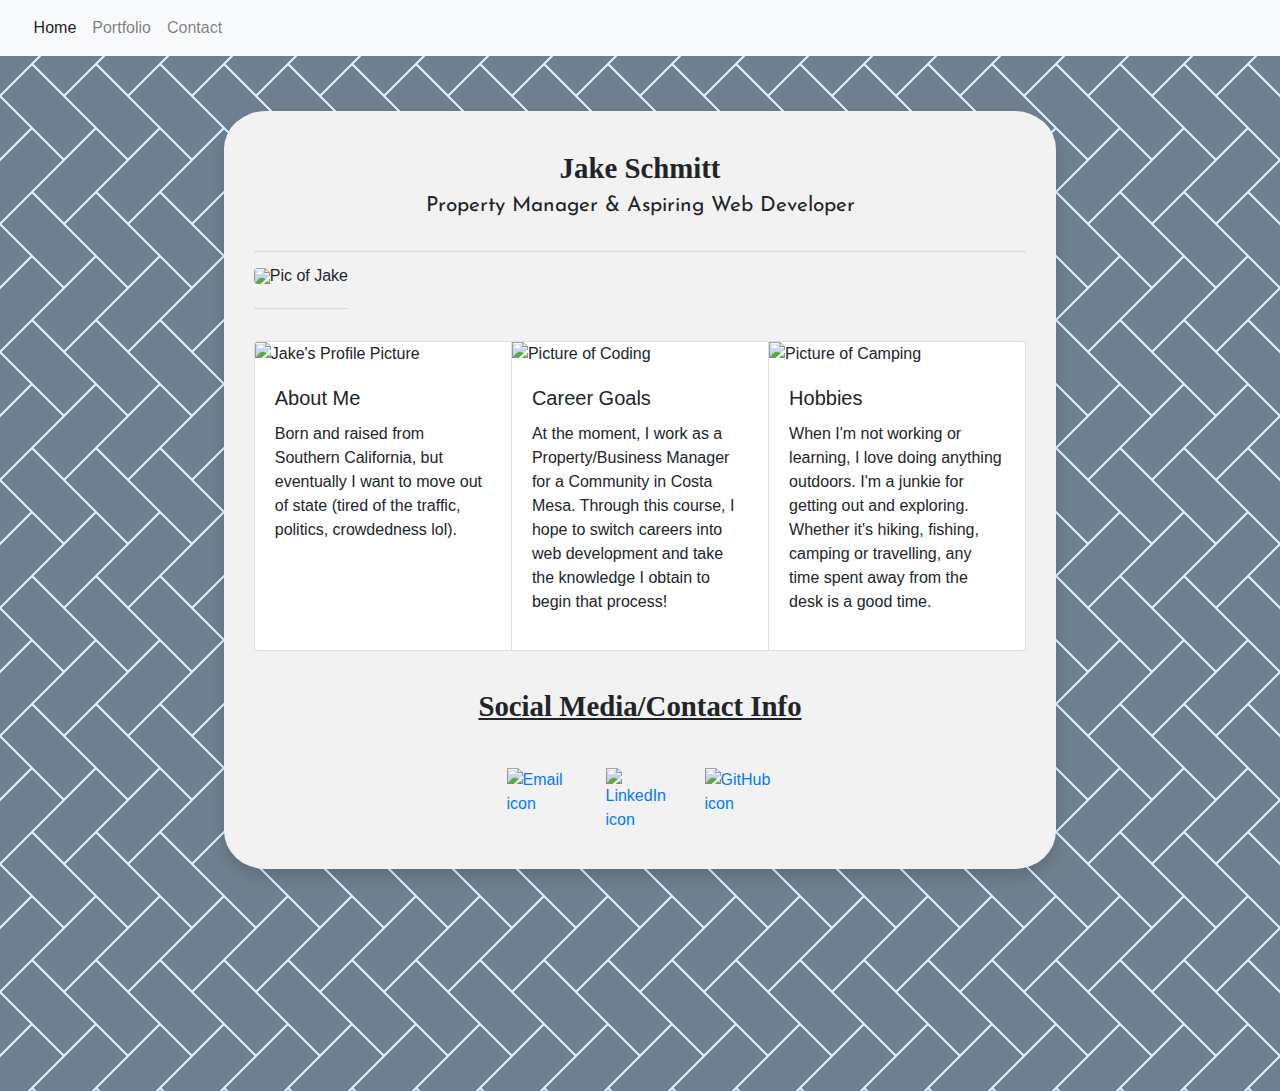
==== index.html @ bd6c213c "first commit" ====
<!doctype html>
<html lang="en">
  <head>
    <!-- Required meta tags -->
    <meta charset="utf-8">
    <meta name="viewport" content="width=device-width, initial-scale=1, shrink-to-fit=no">

    <!-- Bootstrap CSS -->
    <link rel="stylesheet" href="https://stackpath.bootstrapcdn.com/bootstrap/4.5.2/css/bootstrap.min.css" integrity="sha384-JcKb8q3iqJ61gNV9KGb8thSsNjpSL0n8PARn9HuZOnIxN0hoP+VmmDGMN5t9UJ0Z" crossorigin="anonymous">

    <!-- Custom CSS -->
    <link rel="stylesheet" href="style.css">
    <title>Jake Schmitt</title>

    <!-- Google Fonts -->
    <link href="https://fonts.googleapis.com/css2?family=Anton&display=swap" rel="stylesheet">
    <link href="https://fonts.googleapis.com/css2?family=Josefin+Sans:ital,wght@1,500&display=swap" rel="stylesheet">

  </head>
  <body>
    
    <!-- Navbar -->
    <nav class="navbar navbar-expand-lg navbar-light bg-light">
        <button class="navbar-toggler" type="button" data-toggle="collapse" data-target="#navbarNavAltMarkup" aria-controls="navbarNavAltMarkup" aria-expanded="false" aria-label="Toggle navigation">
            <span class="navbar-toggler-icon"></span>
        </button>
        <div class="collapse navbar-collapse" id="navbarNavAltMarkup">
            <div class="navbar-nav">
            <a class="nav-link active" href="index.html">Home <span class="sr-only">(current)</span></a>
            <a class="nav-link" href="portfolio.html">Portfolio</a>
            <a class="nav-link" href="contact.html">Contact</a>
            </div>
        </div>
    </nav>

    <main class="container">
      <section class="shadow profile row justify-content-center">
        <div class="col">
          <header>
            <h1>Jake Schmitt</h1>
            <h2>Property Manager & Aspiring Web Developer</h2>
          </header>
          <div class="container">
            <hr>
            <div class="row">
              <div class="col-md">
                  <figure class="figure">
                    <img src="C:\Users\jakek\OneDrive\Desktop/img_2677.jpg" class="figure-img img-fluid rounded" alt="Pic of Jake">
                    <hr>
                    <figcaption class="text-center">
                        <!-- About Me info, put here -->
                    </figcaption>
                  </figure>
              </div>
            </div>
            
            <!-- Card Groups -->
            <div class="card-group">
                <div class="card">
                  <img src="C:\Users\jakek\OneDrive\Desktop/0.jfif" class="card-img-top" alt="Jake's Profile Picture">
                  <div class="card-body">
                    <h5 class="card-title">About Me</h5>
                    <p class="card-text">Born and raised from Southern California, but eventually I want to move out of state (tired of the traffic, politics, crowdedness lol).</p>
                    <p class="card-text"></p>
                  </div>
                </div>
                <div class="card">
                  <img src="https://media.wired.com/photos/5cc244c9af643e2f373ebb28/1:1/w_1800,h_1800,c_limit/Coding-Becomes-Criminal.jpg" class="card-img-top" alt="Picture of Coding">
                  <div class="card-body">
                    <h5 class="card-title">Career Goals</h5>
                    <p class="card-text">At the moment, I work as a Property/Business Manager for a Community in Costa Mesa. Through this course, I hope to switch careers into web development and take the knowledge I obtain to begin that process!</p>
                    <p class="card-text"></p>
                  </div>
                </div>
                <div class="card">
                  <img src="https://media.cntraveler.com/photos/5ef635b25a986932f31237d9/16:9/w_2560%2Cc_limit/CampingGear-2020-GettyImages-sb10070057l-001.jpg" 
                  class="card-img-top" alt="Picture of Camping">
                  <div class="card-body">
                    <h5 class="card-title">Hobbies</h5>
                    <p class="card-text">When I'm not working or learning, I love doing anything outdoors. I'm a junkie for getting out and exploring. Whether it's hiking, fishing, camping or travelling, any time spent away from the desk is a good time.</p>
                    <p class="card-text"></p>
                  </div>
                </div>
              </div>
                
          <!-- Social Media Buttons -->
          <section class="container contact-block">
            <h1>
                <u>
                <strong>Social Media/Contact Info</strong>
                </u>   
            </h1>
            <div class="row contact-icons" alt="Contact information links">
                <div class="col">
                    <a href="mailto: jakekschmitt@gmail.com" target="_blank">
                    <img src="C:\Users\jakek\Downloads/gmail.png" class="img-fluid" alt="Email icon"></a>
                    <p>Email</p>
                </div>
                <div class="col">
                    <a href="https://www.linkedin.com/in/jake-schmitt-917353133/" target="_blank">
                    <img src="C:\Users\jakek\Downloads/linkedin.png" class="img-fluid" alt="LinkedIn icon"></a>
                    <p>LinkedIn</p>
                </div>
                <div class="col">
                    <a href="https://github.com/jakekschmitt" target="_blank"><img src="https://www.flaticon.com/svg/static/icons/svg/2111/2111425.svg" class="img-fluid" alt="GitHub icon"></a>
                    <p>GitHub</p>
                </div>
            </div>
        </div>
          
      </section>
    </main>


  </body>
</html>
---- style.css ----
/* background color/pattern */

    body {
        background:
        linear-gradient(135deg, #708090 21px, #d9ecff 22px, #d9ecff 24px, transparent 24px, transparent 67px, #d9ecff 67px, #d9ecff 69px, transparent 69px),
        linear-gradient(225deg, #708090 21px, #d9ecff 22px, #d9ecff 24px, transparent 24px, transparent 67px, #d9ecff 67px, #d9ecff 69px, transparent 69px)0 64px;
        background-color:#708090;
        background-size: 64px 128px;
    }

    /* Navbar */

    .navbar {
        position: fixed;
        top: 0px;
        width: 100%;
        padding-left: 2%;
        z-index: 99;
    }

    h1 {
        text-align: center;
        font-size: 180%;
        font-weight: bolder;
        padding: 5% 5% 0% 5%;
        font-family: 'Anton, sans-serif';
    }

    h2 {
        text-align: center;
        font-size: 130%;
        font-weight: normal;
        padding: 0% 5% 2% 5%;
        font-family: 'Josefin Sans', sans-serif;
    }

    h3 {
        text-align: center;
        font-weight: bold;
        font-size: 150%;
    }

    .profile {
        height: 100%;
        width: 75%;
        margin: 10% auto 20% auto;
        background-color: #f2f2f2;
        border-radius: 5%;
    }


    .contact-icons {
        margin-left: auto;
        margin-right: auto;
        padding: 5%;
        width: 50%;
        }

    .contact-icons p {
        display: none;
        background-color: #1a1919;
        color: #ffffff;
        text-align: center;
        padding: 2%;
        margin-top: 5%;
    }

    .contact-icons:hover p {
        display: block;
    }

    .portfolio-header {
        height: 100%;
        width: 35%;
        margin: 10% auto 5% auto;
        background-color: #f2f2f2;
        border-radius: 5%;
    }

    .portfolio-header h1 {
        padding: 5%;
        font-size: 210%;
    }

    .portfolio-section {
        height: 100%;
        width: 30%;
        margin: auto;
        padding: 2%;
        background-color: #f2f2f2;
        border-radius: 5%;
    }

    .contact-container {
        height: 100%;
        width: 70%;
        margin: 10% auto auto auto;
        padding: 2%;
        background-color: #f2f2f2;
        border-radius: 5%;
    }

    .contact-container h1 {
        margin-bottom: 5%;
    }
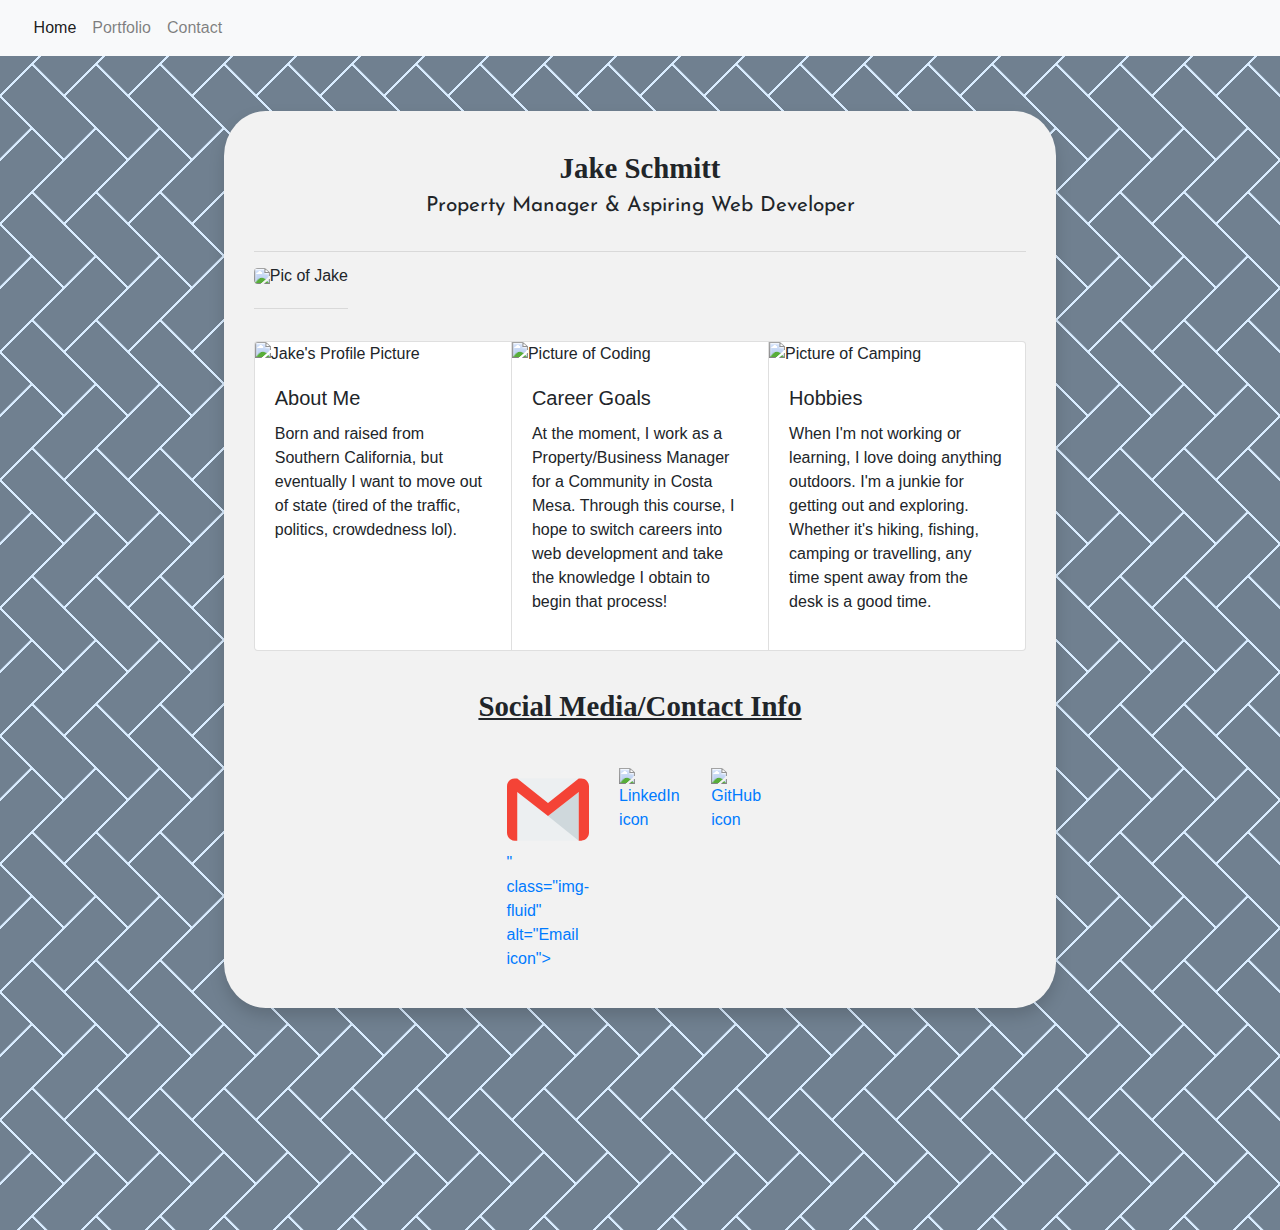
==== commit 26feda67: "2nd commit" ====
--- a/index.html
+++ b/index.html
@@ -93,7 +93,7 @@
             <div class="row contact-icons" alt="Contact information links">
                 <div class="col">
                     <a href="mailto: jakekschmitt@gmail.com" target="_blank">
-                    <img src="C:\Users\jakek\Downloads/gmail.png" class="img-fluid" alt="Email icon"></a>
+                    <img src="[data-uri]"/>" class="img-fluid" alt="Email icon"></a>
                     <p>Email</p>
                 </div>
                 <div class="col">
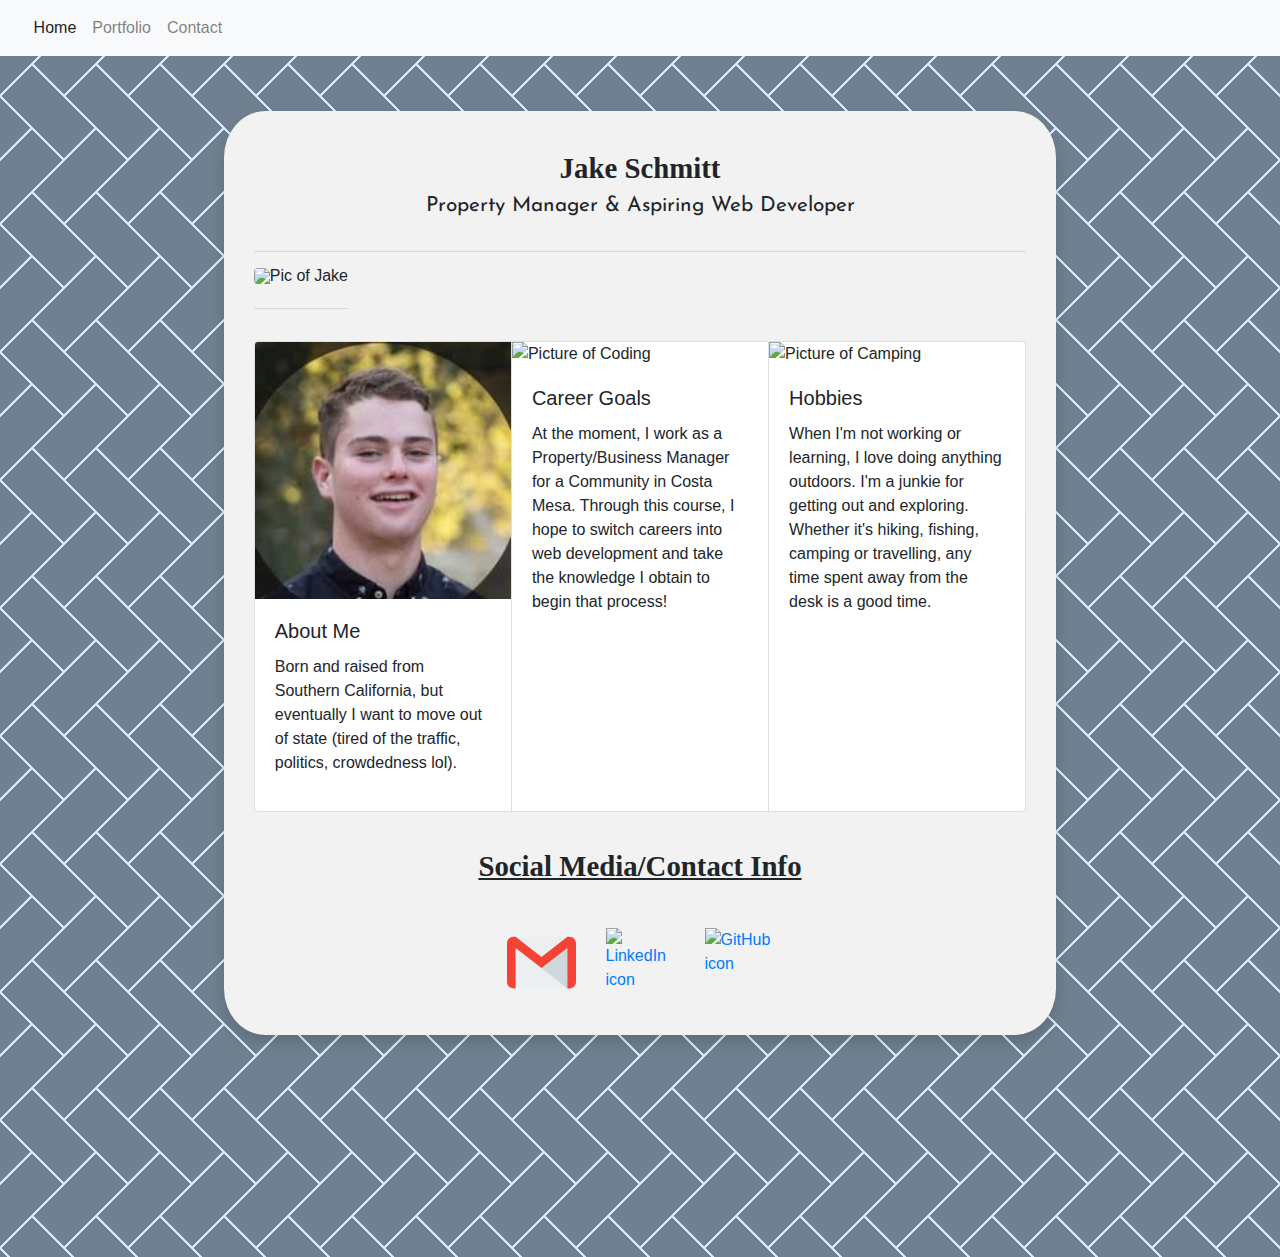
==== commit 90cfc7a1: "3rd commit" ====
--- a/index.html
+++ b/index.html
@@ -57,7 +57,7 @@
             <!-- Card Groups -->
             <div class="card-group">
                 <div class="card">
-                  <img src="C:\Users\jakek\OneDrive\Desktop/0.jfif" class="card-img-top" alt="Jake's Profile Picture">
+                  <img src="[data-uri]" class="card-img-top" alt="Jake's Profile Picture">
                   <div class="card-body">
                     <h5 class="card-title">About Me</h5>
                     <p class="card-text">Born and raised from Southern California, but eventually I want to move out of state (tired of the traffic, politics, crowdedness lol).</p>
@@ -93,7 +93,7 @@
             <div class="row contact-icons" alt="Contact information links">
                 <div class="col">
                     <a href="mailto: jakekschmitt@gmail.com" target="_blank">
-                    <img src="[data-uri]"/>" class="img-fluid" alt="Email icon"></a>
+                    <img src="[data-uri]" class="img-fluid" alt="Email icon"></a>
                     <p>Email</p>
                 </div>
                 <div class="col">
